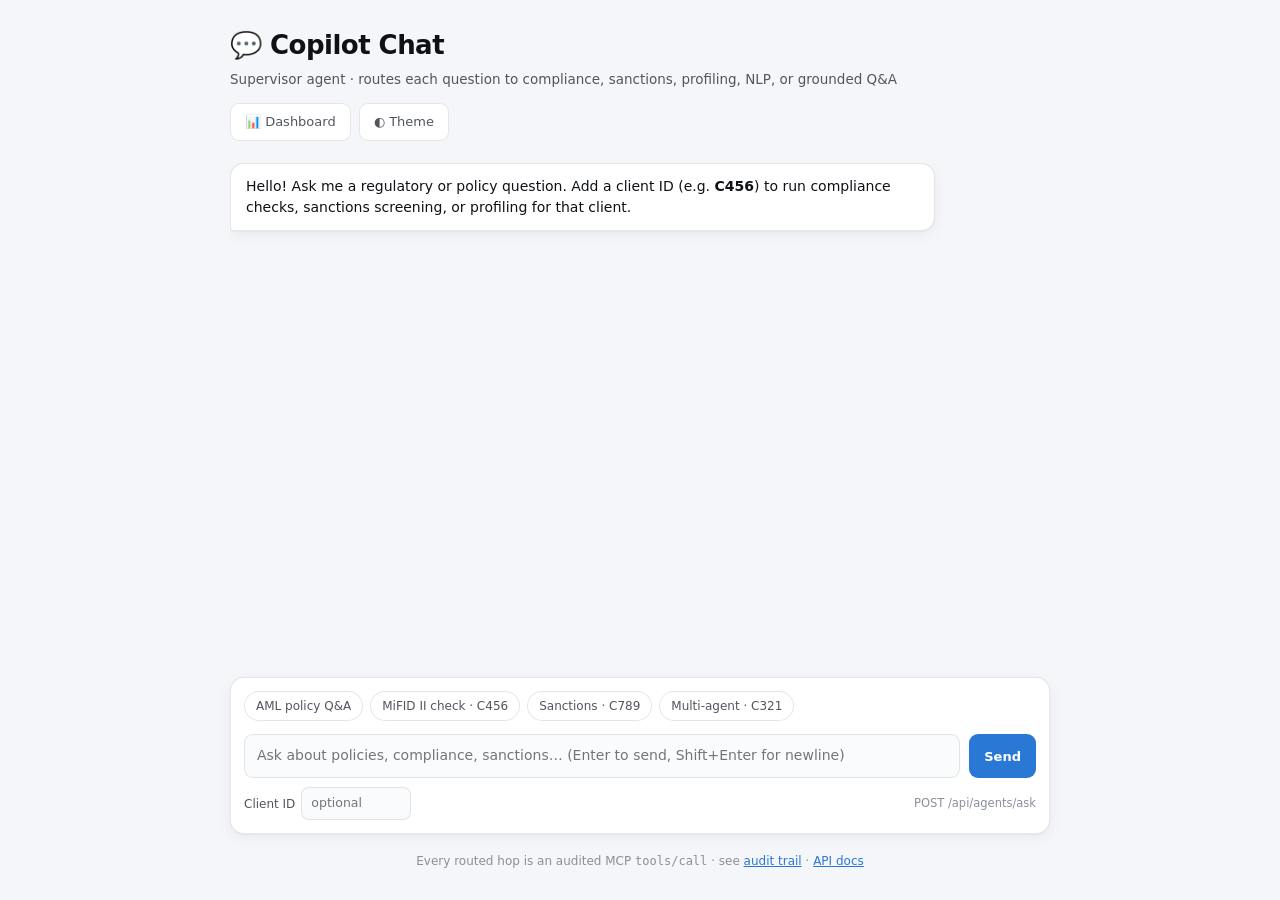
==== app/static/chat/index.html @ d12fecc2 "Copilot chat UI over the supervisor agent (Phase 6) - app/static/chat/index.html: chat interface pos" ====
<!doctype html>
<html lang="en">
<head>
<meta charset="utf-8">
<meta name="viewport" content="width=device-width, initial-scale=1">
<title>Agentic AI Platform — Copilot Chat</title>
<style>
  :root {
    color-scheme: light;
    --plane:#f4f6f9; --surface:#fff; --surface-2:#fafbfc;
    --ink:#0e1217; --ink-2:#51565e; --muted:#8a8f98;
    --grid:#e6e9ee; --hair:rgba(14,18,23,.10);
    --accent:#2a78d6; --accent-soft:#eaf2fc;
    --good:#0ca30c; --warning:#d98a00; --critical:#d03b3b;
    --good-bg:rgba(12,163,12,.12); --warn-bg:rgba(217,138,0,.14); --crit-bg:rgba(208,59,59,.12);
    --radius:14px; --shadow:0 1px 2px rgba(14,18,23,.04),0 4px 16px rgba(14,18,23,.05);
    --font:system-ui,-apple-system,"Segoe UI",Roboto,sans-serif;
    --mono:ui-monospace,"SF Mono","Cascadia Code",Consolas,monospace;
  }
  @media (prefers-color-scheme:dark){:root:where(:not([data-theme="light"])){
    color-scheme:dark; --plane:#0c0e11; --surface:#16191d; --surface-2:#1b1f24;
    --ink:#f3f5f7; --ink-2:#b3b9c2; --muted:#7e848d; --grid:#262b31; --hair:rgba(255,255,255,.10);
    --accent:#3987e5; --accent-soft:#17273b;
    --good-bg:rgba(12,163,12,.20); --warn-bg:rgba(217,138,0,.20); --crit-bg:rgba(208,59,59,.20);
  }}
  :root[data-theme="dark"]{
    color-scheme:dark; --plane:#0c0e11; --surface:#16191d; --surface-2:#1b1f24;
    --ink:#f3f5f7; --ink-2:#b3b9c2; --muted:#7e848d; --grid:#262b31; --hair:rgba(255,255,255,.10);
    --accent:#3987e5; --accent-soft:#17273b;
    --good-bg:rgba(12,163,12,.20); --warn-bg:rgba(217,138,0,.20); --crit-bg:rgba(208,59,59,.20);
  }
  *{box-sizing:border-box}
  body{margin:0;background:var(--plane);color:var(--ink);font-family:var(--font);line-height:1.5;-webkit-font-smoothing:antialiased}
  .wrap{max-width:860px;margin:0 auto;padding:26px 20px 30px;display:flex;flex-direction:column;min-height:100vh}
  a{color:var(--accent)}
  header.top{display:flex;flex-wrap:wrap;align-items:flex-end;justify-content:space-between;gap:14px}
  h1{font-size:clamp(20px,2.6vw,26px);font-weight:680;letter-spacing:-.02em;margin:0}
  .sub{margin:4px 0 0;color:var(--ink-2);font-size:13.5px}
  .tags{display:flex;gap:8px;align-items:center;flex-wrap:wrap}
  button{font:inherit;cursor:pointer}
  .btn{font-size:13px;padding:8px 14px;border-radius:9px;border:1px solid var(--hair);background:var(--surface);color:var(--ink-2);text-decoration:none;display:inline-block}
  .btn:hover{color:var(--ink)}
  .btn.pri{background:var(--accent);color:#fff;border-color:transparent;font-weight:600}
  .btn:disabled{opacity:.5;cursor:default}

  .chat{flex:1;display:flex;flex-direction:column;gap:14px;margin:22px 0;overflow-y:auto}
  .msg{max-width:86%;border-radius:var(--radius);padding:12px 15px;box-shadow:var(--shadow);font-size:14px}
  .msg.user{align-self:flex-end;background:var(--accent);color:#fff;border-bottom-right-radius:4px}
  .msg.bot{align-self:flex-start;background:var(--surface);border:1px solid var(--hair);border-bottom-left-radius:4px}
  .msg.bot.error{border-color:var(--critical);color:var(--critical)}
  .msg .answer{white-space:pre-wrap}
  .msg .thinking{color:var(--muted);font-style:italic}
  .routes{display:flex;gap:6px;flex-wrap:wrap;margin:0 0 8px}
  .pill{font-size:11px;font-weight:620;padding:3px 9px;border-radius:999px;display:inline-block;background:var(--accent-soft);color:var(--accent);font-family:var(--mono)}
  .pill.warn{color:var(--warning);background:var(--warn-bg)}
  .pill.crit{color:var(--critical);background:var(--crit-bg)}
  .cites{margin-top:10px;border-top:1px solid var(--grid);padding-top:8px}
  .cites .cap{font-size:11px;text-transform:uppercase;letter-spacing:.06em;color:var(--muted);margin-bottom:4px}
  .cite{border-left:2px solid var(--accent);padding:2px 0 2px 9px;margin-top:6px;font-size:12.5px}
  .cite small{color:var(--muted);font-family:var(--mono)}
  details.sections{margin-top:10px;font-size:12.5px}
  details.sections summary{cursor:pointer;color:var(--muted);font-size:12px}
  details.sections pre{background:var(--surface-2);border:1px solid var(--hair);border-radius:9px;padding:10px;overflow-x:auto;font-family:var(--mono);font-size:11.5px;max-height:280px}
  .notes{margin-top:8px;font-size:12px;color:var(--muted);font-style:italic}

  form.composer{display:flex;flex-direction:column;gap:9px;background:var(--surface);border:1px solid var(--hair);border-radius:var(--radius);padding:13px;box-shadow:var(--shadow);position:sticky;bottom:14px}
  .rowline{display:flex;gap:9px}
  textarea{font:inherit;font-size:14px;flex:1;resize:none;border:1px solid var(--hair);border-radius:9px;background:var(--surface-2);color:var(--ink);padding:10px 12px;min-height:44px;max-height:150px}
  textarea:focus,input:focus{outline:2px solid var(--accent);outline-offset:-1px}
  .opts{display:flex;gap:9px;flex-wrap:wrap;align-items:center}
  .opts label{font-size:12px;color:var(--ink-2);display:flex;gap:6px;align-items:center}
  .opts input[type=text]{font:inherit;font-size:12.5px;padding:6px 9px;border-radius:8px;border:1px solid var(--hair);background:var(--surface-2);color:var(--ink);width:110px}
  .hint{font-size:11.5px;color:var(--muted);margin-left:auto}
  .chips{display:flex;gap:7px;flex-wrap:wrap;margin:0 0 4px}
  .chip{font-size:12px;padding:5px 11px;border-radius:999px;border:1px solid var(--hair);background:var(--surface);color:var(--ink-2)}
  .chip:hover{color:var(--ink);border-color:var(--accent)}
  footer{margin-top:18px;font-size:12px;color:var(--muted);text-align:center}
</style>
</head>
<body>
<div class="wrap">
  <header class="top">
    <div>
      <h1>💬 Copilot Chat</h1>
      <p class="sub">Supervisor agent · routes each question to compliance, sanctions, profiling, NLP, or grounded Q&amp;A</p>
    </div>
    <div class="tags">
      <a class="btn" href="/dashboard">📊 Dashboard</a>
      <button class="btn" id="theme" type="button">◐ Theme</button>
    </div>
  </header>

  <div class="chat" id="chat">
    <div class="msg bot">
      <div class="answer">Hello! Ask me a regulatory or policy question. Add a client ID (e.g. <b>C456</b>) to run compliance checks, sanctions screening, or profiling for that client.</div>
    </div>
  </div>

  <form class="composer" id="composer">
    <div class="chips" id="chips">
      <button type="button" class="chip" data-q="What does the AML policy require for high-risk clients?">AML policy Q&amp;A</button>
      <button type="button" class="chip" data-q="Does this client comply with MiFID II disclosure rules?" data-c="C456">MiFID II check · C456</button>
      <button type="button" class="chip" data-q="Run a sanctions and PEP screening for this client." data-c="C789">Sanctions · C789</button>
      <button type="button" class="chip" data-q="Check sanctions exposure and AML due diligence compliance." data-c="C321">Multi-agent · C321</button>
    </div>
    <div class="rowline">
      <textarea id="query" rows="1" placeholder="Ask about policies, compliance, sanctions… (Enter to send, Shift+Enter for newline)" required></textarea>
      <button class="btn pri" id="send" type="submit">Send</button>
    </div>
    <div class="opts">
      <label>Client ID
        <input type="text" id="clientId" list="clients" placeholder="optional">
        <datalist id="clients">
          <option value="C123"></option><option value="C456"></option><option value="C789"></option>
          <option value="C321"></option><option value="C555"></option>
        </datalist>
      </label>
      <span class="hint" id="hint">POST /api/agents/ask</span>
    </div>
  </form>

  <footer>Every routed hop is an audited MCP <code>tools/call</code> · see <a href="/api/audit/logs">audit trail</a> · <a href="/docs">API docs</a></footer>
</div>

<script>
(function () {
  const chat = document.getElementById("chat");
  const form = document.getElementById("composer");
  const queryEl = document.getElementById("query");
  const clientEl = document.getElementById("clientId");
  const sendBtn = document.getElementById("send");

  // Theme toggle (same convention as the dashboard)
  document.getElementById("theme").addEventListener("click", () => {
    const root = document.documentElement;
    const dark = (root.dataset.theme || (matchMedia("(prefers-color-scheme:dark)").matches ? "dark" : "light")) === "dark";
    root.dataset.theme = dark ? "light" : "dark";
  });

  // Example chips fill the composer
  document.getElementById("chips").addEventListener("click", (event) => {
    const chip = event.target.closest(".chip");
    if (!chip) return;
    queryEl.value = chip.dataset.q;
    clientEl.value = chip.dataset.c || "";
    queryEl.focus();
  });

  queryEl.addEventListener("keydown", (event) => {
    if (event.key === "Enter" && !event.shiftKey) {
      event.preventDefault();
      form.requestSubmit();
    }
  });

  function el(tag, className, text) {
    const node = document.createElement(tag);
    if (className) node.className = className;
    if (text !== undefined) node.textContent = text;
    return node;
  }

  function addUser(text, clientId) {
    const msg = el("div", "msg user", text + (clientId ? "  ·  client " + clientId : ""));
    chat.appendChild(msg);
    chat.scrollTop = chat.scrollHeight;
  }

  function addBot(build) {
    const msg = el("div", "msg bot");
    build(msg);
    chat.appendChild(msg);
    chat.scrollTop = chat.scrollHeight;
    return msg;
  }

  function renderResult(msg, data) {
    msg.textContent = "";
    if (data.routed_to && data.routed_to.length) {
      const routes = el("div", "routes");
      data.routed_to.forEach((r) => routes.appendChild(el("span", "pill", r)));
      (data.denied || []).forEach((r) => routes.appendChild(el("span", "pill crit", r + " · denied")));
      (data.guardrails || []).forEach((g) => routes.appendChild(el("span", "pill warn", g)));
      msg.appendChild(routes);
    } else if (data.guardrails && data.guardrails.length) {
      const routes = el("div", "routes");
      data.guardrails.forEach((g) => routes.appendChild(el("span", "pill crit", g)));
      msg.appendChild(routes);
    }
    msg.appendChild(el("div", "answer", data.answer || "(no answer)"));
    if (data.citations && data.citations.length) {
      const cites = el("div", "cites");
      cites.appendChild(el("div", "cap", "Sources"));
      data.citations.forEach((c) => {
        const cite = el("div", "cite");
        const id = el("small", "", (c.source_id || "?") + (c.source_type ? " · " + c.source_type : ""));
        cite.appendChild(id);
        cite.appendChild(el("div", "", c.excerpt || ""));
        cites.appendChild(cite);
      });
      msg.appendChild(cites);
    }
    const sections = data.sections || {};
    const keys = Object.keys(sections).filter((k) => k !== "copilot_query");
    if (keys.length) {
      const details = el("details", "sections");
      details.appendChild(el("summary", "", "Agent outputs (" + keys.join(", ") + ")"));
      const pre = el("pre");
      const trimmed = {};
      keys.forEach((k) => { trimmed[k] = sections[k]; });
      pre.textContent = JSON.stringify(trimmed, null, 2);
      details.appendChild(pre);
      msg.appendChild(details);
    }
    if (data.routing_notes && data.routing_notes.length) {
      msg.appendChild(el("div", "notes", data.routing_notes.join(" · ")));
    }
  }

  form.addEventListener("submit", async (event) => {
    event.preventDefault();
    const query = queryEl.value.trim();
    if (!query) return;
    const clientId = clientEl.value.trim();
    addUser(query, clientId);
    queryEl.value = "";
    sendBtn.disabled = true;
    const pending = addBot((msg) => msg.appendChild(el("div", "thinking", "Routing to agents…")));
    try {
      const body = { query };
      if (clientId) body.clientId = clientId;
      const response = await fetch("/api/agents/ask", {
        method: "POST",
        headers: { "Content-Type": "application/json" },
        body: JSON.stringify(body),
      });
      const data = await response.json();
      if (!response.ok) {
        pending.classList.add("error");
        pending.textContent = "Error " + response.status + ": " + (data.detail || JSON.stringify(data));
      } else {
        renderResult(pending, data);
      }
    } catch (err) {
      pending.classList.add("error");
      pending.textContent = "Request failed: " + err;
    } finally {
      sendBtn.disabled = false;
      chat.scrollTop = chat.scrollHeight;
      queryEl.focus();
    }
  });
})();
</script>
</body>
</html>
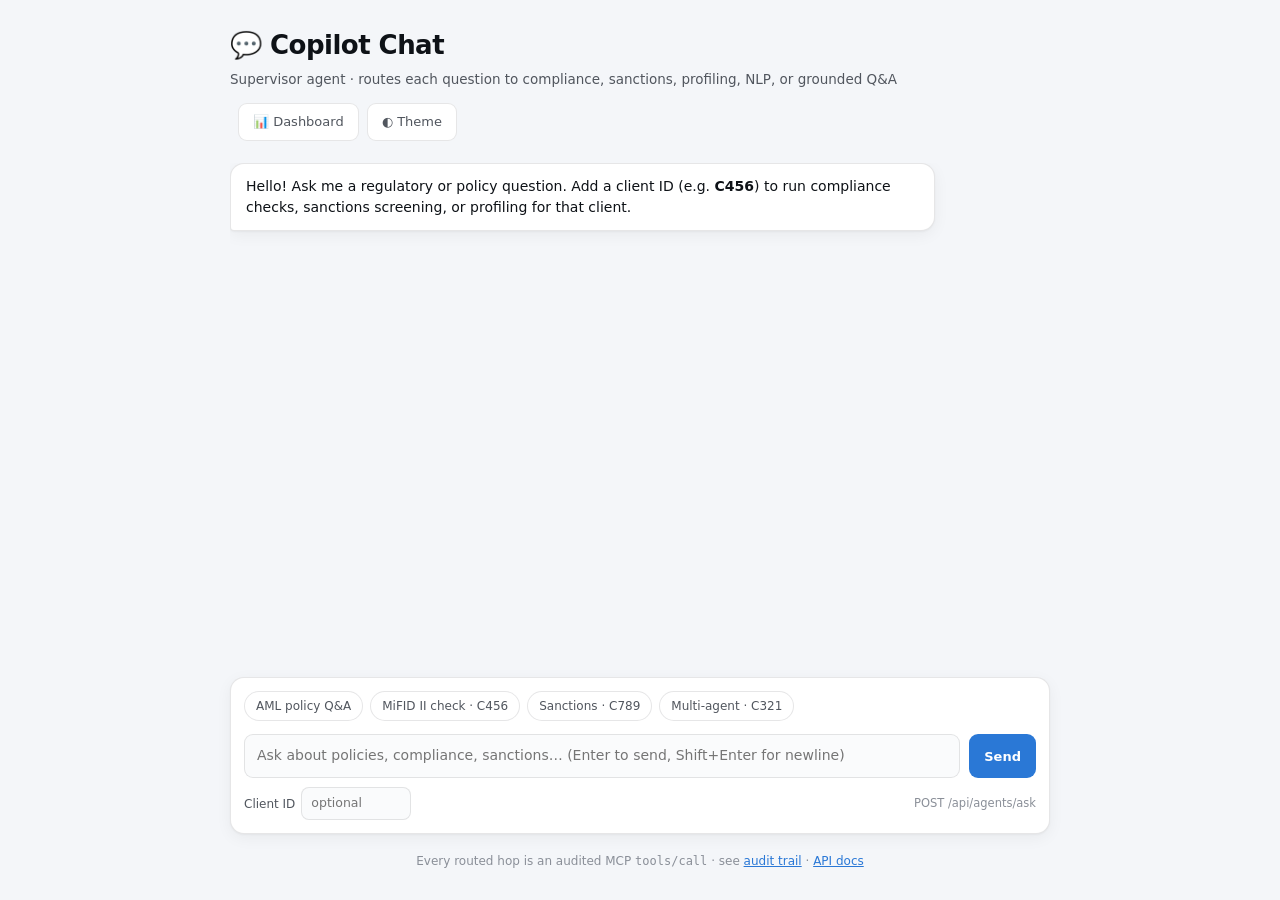
==== commit 2878a498: "Login page for staff roles + client-facing intake portal Staff sign-in: - /login page with role pick" ====
--- a/app/static/chat/index.html
+++ b/app/static/chat/index.html
@@ -76,6 +76,7 @@
   .chip:hover{color:var(--ink);border-color:var(--accent)}
   footer{margin-top:18px;font-size:12px;color:var(--muted);text-align:center}
 </style>
+<script src="/static/auth.js"></script>
 </head>
 <body>
 <div class="wrap">
@@ -85,6 +86,7 @@
       <p class="sub">Supervisor agent · routes each question to compliance, sanctions, profiling, NLP, or grounded Q&amp;A</p>
     </div>
     <div class="tags">
+      <span class="tags" id="authslot"></span>
       <a class="btn" href="/dashboard">📊 Dashboard</a>
       <button class="btn" id="theme" type="button">◐ Theme</button>
     </div>
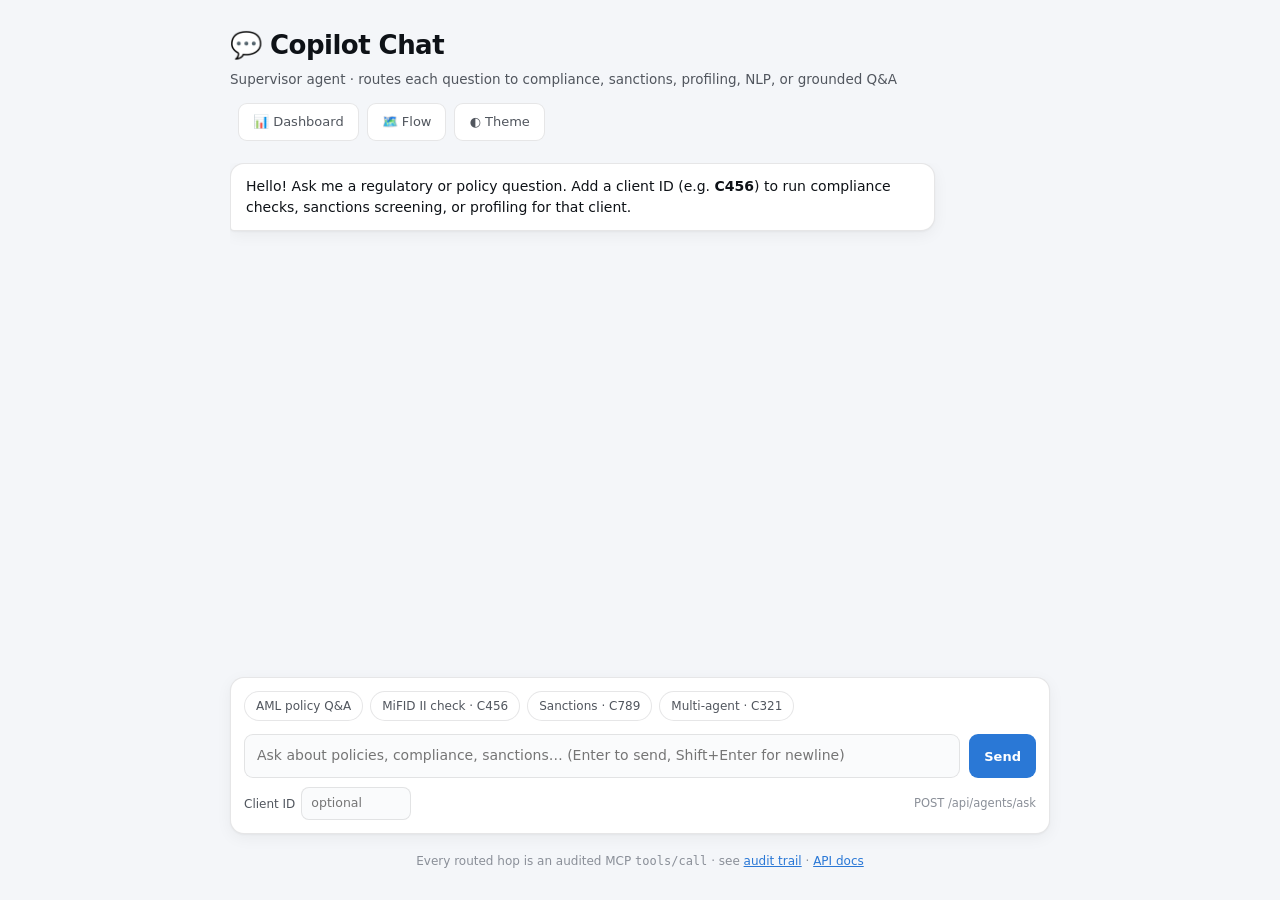
==== commit f23d6afe: "Reviewer page session auth + view-only gate; bundled Phase 6 work Reviewer UI (this session): - Wire" ====
--- a/app/static/chat/index.html
+++ b/app/static/chat/index.html
@@ -62,6 +62,12 @@
   details.sections summary{cursor:pointer;color:var(--muted);font-size:12px}
   details.sections pre{background:var(--surface-2);border:1px solid var(--hair);border-radius:9px;padding:10px;overflow-x:auto;font-family:var(--mono);font-size:11.5px;max-height:280px}
   .notes{margin-top:8px;font-size:12px;color:var(--muted);font-style:italic}
+  .fb{display:flex;gap:8px;align-items:center;margin-top:10px;border-top:1px solid var(--grid);padding-top:8px}
+  .fb .lb{font-size:11px;text-transform:uppercase;letter-spacing:.06em;color:var(--muted)}
+  .fb button{font-size:12px;padding:4px 10px;border-radius:8px;border:1px solid var(--hair);background:var(--surface);color:var(--ink-2)}
+  .fb button:hover{color:var(--ink);border-color:var(--accent)}
+  .fb button.on{background:var(--accent-soft);color:var(--accent);border-color:var(--accent)}
+  .fb .thanks{font-size:12px;color:var(--good)}
 
   form.composer{display:flex;flex-direction:column;gap:9px;background:var(--surface);border:1px solid var(--hair);border-radius:var(--radius);padding:13px;box-shadow:var(--shadow);position:sticky;bottom:14px}
   .rowline{display:flex;gap:9px}
@@ -88,6 +94,7 @@
     <div class="tags">
       <span class="tags" id="authslot"></span>
       <a class="btn" href="/dashboard">📊 Dashboard</a>
+      <a class="btn" href="/flow">🗺️ Flow</a>
       <button class="btn" id="theme" type="button">◐ Theme</button>
     </div>
   </header>
@@ -176,7 +183,49 @@
     return msg;
   }
 
-  function renderResult(msg, data) {
+  async function sendFeedback(query, data, verdict, comment) {
+    const sources = (data.citations || []).map((c) => c.source_id).filter(Boolean);
+    const response = await fetch("/api/copilot/feedback", {
+      method: "POST",
+      headers: { "Content-Type": "application/json" },
+      body: JSON.stringify({ query: query, answer: data.answer || "", verdict: verdict, comment: comment || "", sources: sources }),
+    });
+    if (!response.ok) {
+      const err = await response.json().catch(() => ({}));
+      throw new Error(err.detail || ("HTTP " + response.status));
+    }
+    return response.json();
+  }
+
+  function addFeedback(msg, query, data) {
+    // Phase 6.6: let staff flag any answer; a "wrong" flag feeds the eval loop.
+    const fb = el("div", "fb");
+    fb.appendChild(el("span", "lb", "Was this right?"));
+    const wrong = el("button", "", "👎 Flag as wrong");
+    const good = el("button", "", "👍 Helpful");
+    wrong.type = "button"; good.type = "button";
+    async function submit(verdict, btn) {
+      const comment = verdict === "wrong" ? (window.prompt("What was wrong? (optional)") || "") : "";
+      btn.disabled = true;
+      try {
+        await sendFeedback(query, data, verdict, comment);
+        fb.textContent = "";
+        fb.appendChild(el("span", "thanks", verdict === "wrong"
+          ? "✓ Flagged — this now feeds the evaluation loop." : "✓ Thanks for the feedback."));
+      } catch (err) {
+        btn.disabled = false;
+        const e = el("span", "lb", "Couldn't record: " + err.message);
+        fb.appendChild(e);
+      }
+    }
+    wrong.addEventListener("click", () => submit("wrong", wrong));
+    good.addEventListener("click", () => submit("good", good));
+    fb.appendChild(wrong);
+    fb.appendChild(good);
+    msg.appendChild(fb);
+  }
+
+  function renderResult(msg, data, query) {
     msg.textContent = "";
     if (data.routed_to && data.routed_to.length) {
       const routes = el("div", "routes");
@@ -217,6 +266,7 @@
     if (data.routing_notes && data.routing_notes.length) {
       msg.appendChild(el("div", "notes", data.routing_notes.join(" · ")));
     }
+    if (data.answer) addFeedback(msg, query, data);
   }
 
   form.addEventListener("submit", async (event) => {
@@ -241,7 +291,7 @@
         pending.classList.add("error");
         pending.textContent = "Error " + response.status + ": " + (data.detail || JSON.stringify(data));
       } else {
-        renderResult(pending, data);
+        renderResult(pending, data, query);
       }
     } catch (err) {
       pending.classList.add("error");
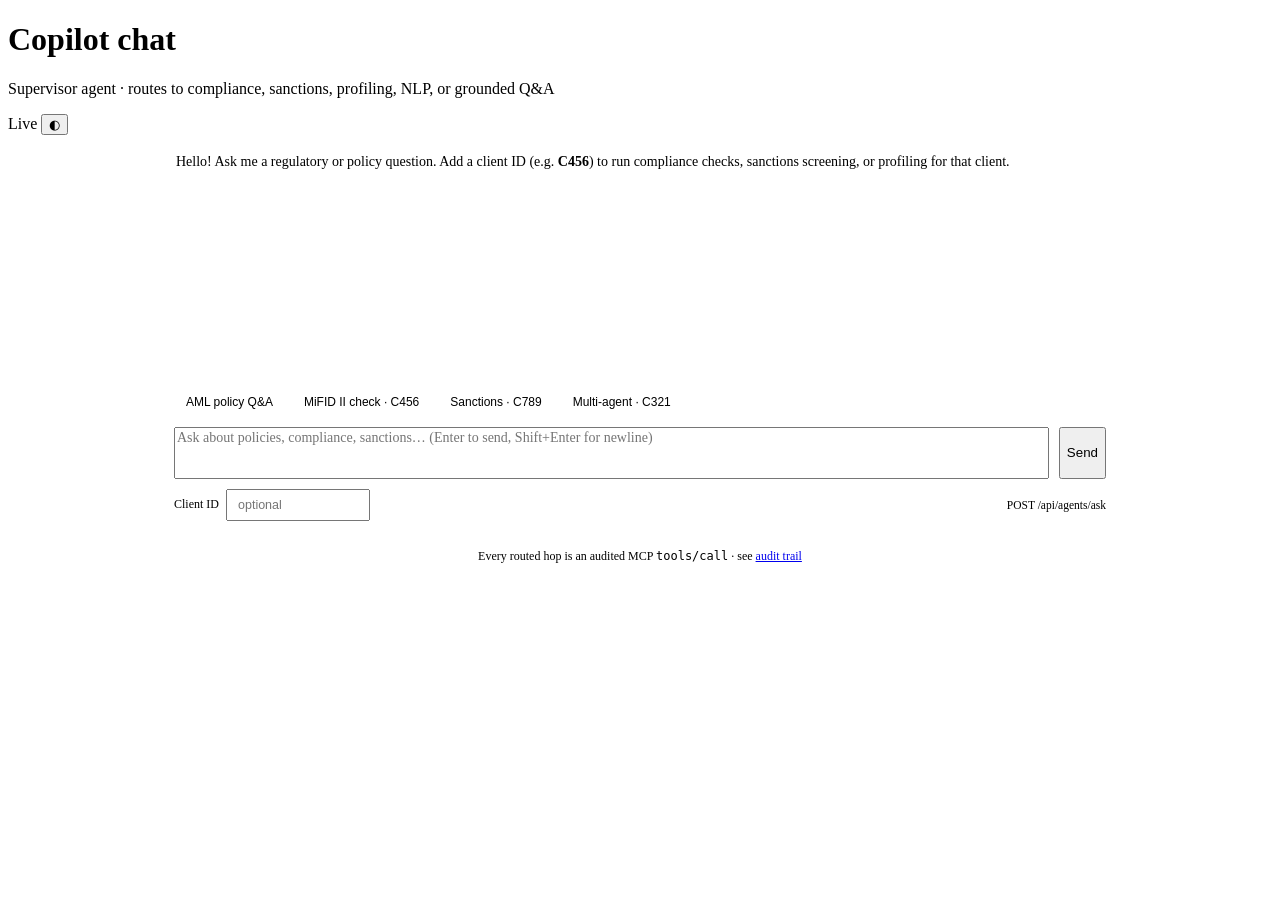
==== commit 2f9f62d4: "Staff app: shared navy design system across all pages Introduce app.css (shared tokens/components, n" ====
--- a/app/static/chat/index.html
+++ b/app/static/chat/index.html
@@ -3,134 +3,102 @@
 <head>
 <meta charset="utf-8">
 <meta name="viewport" content="width=device-width, initial-scale=1">
-<title>Agentic AI Platform — Copilot Chat</title>
+<title>Compliance Platform — Copilot chat</title>
+<link rel="stylesheet" href="/static/app.css">
 <style>
-  :root {
-    color-scheme: light;
-    --plane:#f4f6f9; --surface:#fff; --surface-2:#fafbfc;
-    --ink:#0e1217; --ink-2:#51565e; --muted:#8a8f98;
-    --grid:#e6e9ee; --hair:rgba(14,18,23,.10);
-    --accent:#2a78d6; --accent-soft:#eaf2fc;
-    --good:#0ca30c; --warning:#d98a00; --critical:#d03b3b;
-    --good-bg:rgba(12,163,12,.12); --warn-bg:rgba(217,138,0,.14); --crit-bg:rgba(208,59,59,.12);
-    --radius:14px; --shadow:0 1px 2px rgba(14,18,23,.04),0 4px 16px rgba(14,18,23,.05);
-    --font:system-ui,-apple-system,"Segoe UI",Roboto,sans-serif;
-    --mono:ui-monospace,"SF Mono","Cascadia Code",Consolas,monospace;
-  }
-  @media (prefers-color-scheme:dark){:root:where(:not([data-theme="light"])){
-    color-scheme:dark; --plane:#0c0e11; --surface:#16191d; --surface-2:#1b1f24;
-    --ink:#f3f5f7; --ink-2:#b3b9c2; --muted:#7e848d; --grid:#262b31; --hair:rgba(255,255,255,.10);
-    --accent:#3987e5; --accent-soft:#17273b;
-    --good-bg:rgba(12,163,12,.20); --warn-bg:rgba(217,138,0,.20); --crit-bg:rgba(208,59,59,.20);
-  }}
-  :root[data-theme="dark"]{
-    color-scheme:dark; --plane:#0c0e11; --surface:#16191d; --surface-2:#1b1f24;
-    --ink:#f3f5f7; --ink-2:#b3b9c2; --muted:#7e848d; --grid:#262b31; --hair:rgba(255,255,255,.10);
-    --accent:#3987e5; --accent-soft:#17273b;
-    --good-bg:rgba(12,163,12,.20); --warn-bg:rgba(217,138,0,.20); --crit-bg:rgba(208,59,59,.20);
-  }
-  *{box-sizing:border-box}
-  body{margin:0;background:var(--plane);color:var(--ink);font-family:var(--font);line-height:1.5;-webkit-font-smoothing:antialiased}
-  .wrap{max-width:860px;margin:0 auto;padding:26px 20px 30px;display:flex;flex-direction:column;min-height:100vh}
-  a{color:var(--accent)}
-  header.top{display:flex;flex-wrap:wrap;align-items:flex-end;justify-content:space-between;gap:14px}
-  h1{font-size:clamp(20px,2.6vw,26px);font-weight:680;letter-spacing:-.02em;margin:0}
-  .sub{margin:4px 0 0;color:var(--ink-2);font-size:13.5px}
-  .tags{display:flex;gap:8px;align-items:center;flex-wrap:wrap}
-  button{font:inherit;cursor:pointer}
-  .btn{font-size:13px;padding:8px 14px;border-radius:9px;border:1px solid var(--hair);background:var(--surface);color:var(--ink-2);text-decoration:none;display:inline-block}
-  .btn:hover{color:var(--ink)}
-  .btn.pri{background:var(--accent);color:#fff;border-color:transparent;font-weight:600}
-  .btn:disabled{opacity:.5;cursor:default}
-
-  .chat{flex:1;display:flex;flex-direction:column;gap:14px;margin:22px 0;overflow-y:auto}
-  .msg{max-width:86%;border-radius:var(--radius);padding:12px 15px;box-shadow:var(--shadow);font-size:14px}
-  .msg.user{align-self:flex-end;background:var(--accent);color:#fff;border-bottom-right-radius:4px}
-  .msg.bot{align-self:flex-start;background:var(--surface);border:1px solid var(--hair);border-bottom-left-radius:4px}
+  .content{max-width:960px;margin:0 auto;width:100%;display:flex;flex-direction:column}
+  .chat{flex:1;display:flex;flex-direction:column;gap:14px;margin:6px 0 14px;overflow-y:auto;min-height:220px}
+  .msg{max-width:88%;border-radius:var(--radius);padding:13px 16px;box-shadow:var(--shadow);font-size:14px}
+  .msg.user{align-self:flex-end;background:linear-gradient(140deg,var(--accent),var(--accent-2));color:#fff;border-bottom-right-radius:5px}
+  .msg.bot{align-self:flex-start;background:var(--surface);border:1px solid var(--hair);border-bottom-left-radius:5px}
   .msg.bot.error{border-color:var(--critical);color:var(--critical)}
   .msg .answer{white-space:pre-wrap}
   .msg .thinking{color:var(--muted);font-style:italic}
-  .routes{display:flex;gap:6px;flex-wrap:wrap;margin:0 0 8px}
-  .pill{font-size:11px;font-weight:620;padding:3px 9px;border-radius:999px;display:inline-block;background:var(--accent-soft);color:var(--accent);font-family:var(--mono)}
-  .pill.warn{color:var(--warning);background:var(--warn-bg)}
-  .pill.crit{color:var(--critical);background:var(--crit-bg)}
-  .cites{margin-top:10px;border-top:1px solid var(--grid);padding-top:8px}
-  .cites .cap{font-size:11px;text-transform:uppercase;letter-spacing:.06em;color:var(--muted);margin-bottom:4px}
-  .cite{border-left:2px solid var(--accent);padding:2px 0 2px 9px;margin-top:6px;font-size:12.5px}
+  .routes{display:flex;gap:6px;flex-wrap:wrap;margin:0 0 9px}
+  .routes .pill{background:var(--accent-soft);color:var(--accent);font-family:var(--mono);font-weight:600;text-transform:none;font-size:11px}
+  .routes .pill.warn{color:var(--warning);background:var(--warn-bg)}
+  .routes .pill.crit{color:var(--critical);background:var(--crit-bg)}
+  .routes .pill.muted{color:var(--muted);background:var(--surface-2);border:1px solid var(--hair);font-family:var(--font)}
+  .cites{margin-top:12px;border-top:1px solid var(--grid);padding-top:9px}
+  .cites .cap{font-size:10.5px;text-transform:uppercase;letter-spacing:.06em;color:var(--muted);margin-bottom:5px;font-weight:700}
+  .cite{border-left:2px solid var(--accent);padding:2px 0 2px 10px;margin-top:7px;font-size:12.5px}
   .cite small{color:var(--muted);font-family:var(--mono)}
-  details.sections{margin-top:10px;font-size:12.5px}
+  details.sections{margin-top:11px;font-size:12.5px}
   details.sections summary{cursor:pointer;color:var(--muted);font-size:12px}
-  details.sections pre{background:var(--surface-2);border:1px solid var(--hair);border-radius:9px;padding:10px;overflow-x:auto;font-family:var(--mono);font-size:11.5px;max-height:280px}
-  .notes{margin-top:8px;font-size:12px;color:var(--muted);font-style:italic}
-  .fb{display:flex;gap:8px;align-items:center;margin-top:10px;border-top:1px solid var(--grid);padding-top:8px}
-  .fb .lb{font-size:11px;text-transform:uppercase;letter-spacing:.06em;color:var(--muted)}
-  .fb button{font-size:12px;padding:4px 10px;border-radius:8px;border:1px solid var(--hair);background:var(--surface);color:var(--ink-2)}
+  details.sections pre{background:var(--surface-2);border:1px solid var(--hair);border-radius:9px;padding:11px;overflow-x:auto;font-family:var(--mono);font-size:11.5px;max-height:280px}
+  .notes{margin-top:9px;font-size:12px;color:var(--muted);font-style:italic}
+  .fb{display:flex;gap:8px;align-items:center;margin-top:11px;border-top:1px solid var(--grid);padding-top:9px}
+  .fb .lb{font-size:10.5px;text-transform:uppercase;letter-spacing:.06em;color:var(--muted);font-weight:700}
+  .fb button{font-size:12px;padding:5px 11px;border-radius:8px;border:1px solid var(--hair);background:var(--surface);color:var(--ink-2)}
   .fb button:hover{color:var(--ink);border-color:var(--accent)}
   .fb button.on{background:var(--accent-soft);color:var(--accent);border-color:var(--accent)}
   .fb .thanks{font-size:12px;color:var(--good)}
-
-  form.composer{display:flex;flex-direction:column;gap:9px;background:var(--surface);border:1px solid var(--hair);border-radius:var(--radius);padding:13px;box-shadow:var(--shadow);position:sticky;bottom:14px}
-  .rowline{display:flex;gap:9px}
-  textarea{font:inherit;font-size:14px;flex:1;resize:none;border:1px solid var(--hair);border-radius:9px;background:var(--surface-2);color:var(--ink);padding:10px 12px;min-height:44px;max-height:150px}
-  textarea:focus,input:focus{outline:2px solid var(--accent);outline-offset:-1px}
-  .opts{display:flex;gap:9px;flex-wrap:wrap;align-items:center}
-  .opts label{font-size:12px;color:var(--ink-2);display:flex;gap:6px;align-items:center}
-  .opts input[type=text]{font:inherit;font-size:12.5px;padding:6px 9px;border-radius:8px;border:1px solid var(--hair);background:var(--surface-2);color:var(--ink);width:110px}
-  .hint{font-size:11.5px;color:var(--muted);margin-left:auto}
-  .chips{display:flex;gap:7px;flex-wrap:wrap;margin:0 0 4px}
-  .chip{font-size:12px;padding:5px 11px;border-radius:999px;border:1px solid var(--hair);background:var(--surface);color:var(--ink-2)}
-  .chip:hover{color:var(--ink);border-color:var(--accent)}
-  footer{margin-top:18px;font-size:12px;color:var(--muted);text-align:center}
+  form.composer{display:flex;flex-direction:column;gap:10px;background:var(--surface);border:1px solid var(--hair);border-radius:var(--radius);padding:14px;box-shadow:var(--shadow);position:sticky;bottom:14px}
+  .rowline{display:flex;gap:10px}
+  .composer textarea{font:inherit;font-size:14px;flex:1;resize:none;min-height:46px;max-height:150px}
+  .opts{display:flex;gap:10px;flex-wrap:wrap;align-items:center}
+  .opts label{font-size:12px;color:var(--ink-2);display:flex;gap:7px;align-items:center}
+  .opts input[type=text]{font-size:12.5px;padding:7px 10px;width:120px}
+  .hint{font-size:11.5px;color:var(--muted);margin-left:auto;font-family:var(--mono)}
+  .chips{display:flex;gap:7px;flex-wrap:wrap;margin:0 0 2px}
+  .chip{font-size:12px;padding:6px 12px;border-radius:999px;border:1px solid var(--hair);background:var(--surface);color:var(--ink-2);cursor:pointer;transition:.14s}
+  .chip:hover{color:var(--ink);border-color:var(--accent);box-shadow:var(--shadow-sm)}
+  .chat-foot{margin-top:14px;font-size:12px;color:var(--muted);text-align:center}
 </style>
 <script src="/static/auth.js"></script>
 </head>
-<body>
-<div class="wrap">
-  <header class="top">
-    <div>
-      <h1>💬 Copilot Chat</h1>
-      <p class="sub">Supervisor agent · routes each question to compliance, sanctions, profiling, NLP, or grounded Q&amp;A</p>
+<body data-page="chat">
+<div class="app">
+  <aside class="sidebar" id="appSidebar"></aside>
+  <main class="main">
+    <header class="topbar">
+      <div>
+        <h1>Copilot chat</h1>
+        <p class="sub">Supervisor agent · routes to compliance, sanctions, profiling, NLP, or grounded Q&amp;A</p>
+      </div>
+      <div class="actions">
+        <span class="badge live"><span class="dot"></span>Live</span>
+        <span id="authslot"></span>
+        <button class="btn icon" id="theme" type="button" title="Toggle theme">◐</button>
+      </div>
+    </header>
+
+    <div class="content">
+      <div class="chat" id="chat">
+        <div class="msg bot">
+          <div class="answer">Hello! Ask me a regulatory or policy question. Add a client ID (e.g. <b>C456</b>) to run compliance checks, sanctions screening, or profiling for that client.</div>
+        </div>
+      </div>
+
+      <form class="composer" id="composer">
+        <div class="chips" id="chips">
+          <button type="button" class="chip" data-q="What does the AML policy require for high-risk clients?">AML policy Q&amp;A</button>
+          <button type="button" class="chip" data-q="Does this client comply with MiFID II disclosure rules?" data-c="C456">MiFID II check · C456</button>
+          <button type="button" class="chip" data-q="Run a sanctions and PEP screening for this client." data-c="C789">Sanctions · C789</button>
+          <button type="button" class="chip" data-q="Check sanctions exposure and AML due diligence compliance." data-c="C321">Multi-agent · C321</button>
+        </div>
+        <div class="rowline">
+          <textarea id="query" rows="1" placeholder="Ask about policies, compliance, sanctions… (Enter to send, Shift+Enter for newline)" required></textarea>
+          <button class="btn pri" id="send" type="submit">Send</button>
+        </div>
+        <div class="opts">
+          <label>Client ID
+            <input type="text" id="clientId" list="clients" placeholder="optional">
+            <datalist id="clients">
+              <option value="C123"></option><option value="C456"></option><option value="C789"></option>
+              <option value="C321"></option><option value="C555"></option>
+            </datalist>
+          </label>
+          <span class="hint" id="hint">POST /api/agents/ask</span>
+        </div>
+      </form>
+
+      <div class="chat-foot">Every routed hop is an audited MCP <code>tools/call</code> · see <a href="/api/audit/logs">audit trail</a></div>
     </div>
-    <div class="tags">
-      <span class="tags" id="authslot"></span>
-      <a class="btn" href="/dashboard">📊 Dashboard</a>
-      <a class="btn" href="/flow">🗺️ Flow</a>
-      <button class="btn" id="theme" type="button">◐ Theme</button>
-    </div>
-  </header>
-
-  <div class="chat" id="chat">
-    <div class="msg bot">
-      <div class="answer">Hello! Ask me a regulatory or policy question. Add a client ID (e.g. <b>C456</b>) to run compliance checks, sanctions screening, or profiling for that client.</div>
-    </div>
-  </div>
-
-  <form class="composer" id="composer">
-    <div class="chips" id="chips">
-      <button type="button" class="chip" data-q="What does the AML policy require for high-risk clients?">AML policy Q&amp;A</button>
-      <button type="button" class="chip" data-q="Does this client comply with MiFID II disclosure rules?" data-c="C456">MiFID II check · C456</button>
-      <button type="button" class="chip" data-q="Run a sanctions and PEP screening for this client." data-c="C789">Sanctions · C789</button>
-      <button type="button" class="chip" data-q="Check sanctions exposure and AML due diligence compliance." data-c="C321">Multi-agent · C321</button>
-    </div>
-    <div class="rowline">
-      <textarea id="query" rows="1" placeholder="Ask about policies, compliance, sanctions… (Enter to send, Shift+Enter for newline)" required></textarea>
-      <button class="btn pri" id="send" type="submit">Send</button>
-    </div>
-    <div class="opts">
-      <label>Client ID
-        <input type="text" id="clientId" list="clients" placeholder="optional">
-        <datalist id="clients">
-          <option value="C123"></option><option value="C456"></option><option value="C789"></option>
-          <option value="C321"></option><option value="C555"></option>
-        </datalist>
-      </label>
-      <span class="hint" id="hint">POST /api/agents/ask</span>
-    </div>
-  </form>
-
-  <footer>Every routed hop is an audited MCP <code>tools/call</code> · see <a href="/api/audit/logs">audit trail</a> · <a href="/docs">API docs</a></footer>
+  </main>
 </div>
 
+<script src="/static/shell.js"></script>
 <script>
 (function () {
   const chat = document.getElementById("chat");
@@ -225,17 +193,33 @@
     msg.appendChild(fb);
   }
 
+  // Only guardrails meaningful to a user are shown. PII masking is internal
+  // governance detail (recorded in the audit trail) — not chat clutter.
+  function guardrailPill(flag) {
+    if (flag === "prompt_injection") return { label: "🛡️ Injection blocked", cls: "pill crit" };
+    return null;
+  }
+  function userGuardrails(data) {
+    return (data.guardrails || []).map(guardrailPill).filter(Boolean);
+  }
+
   function renderResult(msg, data, query) {
     msg.textContent = "";
-    if (data.routed_to && data.routed_to.length) {
+    const guards = userGuardrails(data);
+    if (data.out_of_scope) {
+      // A clean decline: one muted status chip, no routing noise.
+      const row = el("div", "routes");
+      row.appendChild(el("span", "pill muted", "⛔ Out of scope"));
+      msg.appendChild(row);
+    } else if (data.routed_to && data.routed_to.length) {
       const routes = el("div", "routes");
       data.routed_to.forEach((r) => routes.appendChild(el("span", "pill", r)));
       (data.denied || []).forEach((r) => routes.appendChild(el("span", "pill crit", r + " · denied")));
-      (data.guardrails || []).forEach((g) => routes.appendChild(el("span", "pill warn", g)));
+      guards.forEach((p) => routes.appendChild(el("span", p.cls, p.label)));
       msg.appendChild(routes);
-    } else if (data.guardrails && data.guardrails.length) {
+    } else if (guards.length) {
       const routes = el("div", "routes");
-      data.guardrails.forEach((g) => routes.appendChild(el("span", "pill crit", g)));
+      guards.forEach((p) => routes.appendChild(el("span", p.cls, p.label)));
       msg.appendChild(routes);
     }
     msg.appendChild(el("div", "answer", data.answer || "(no answer)"));
